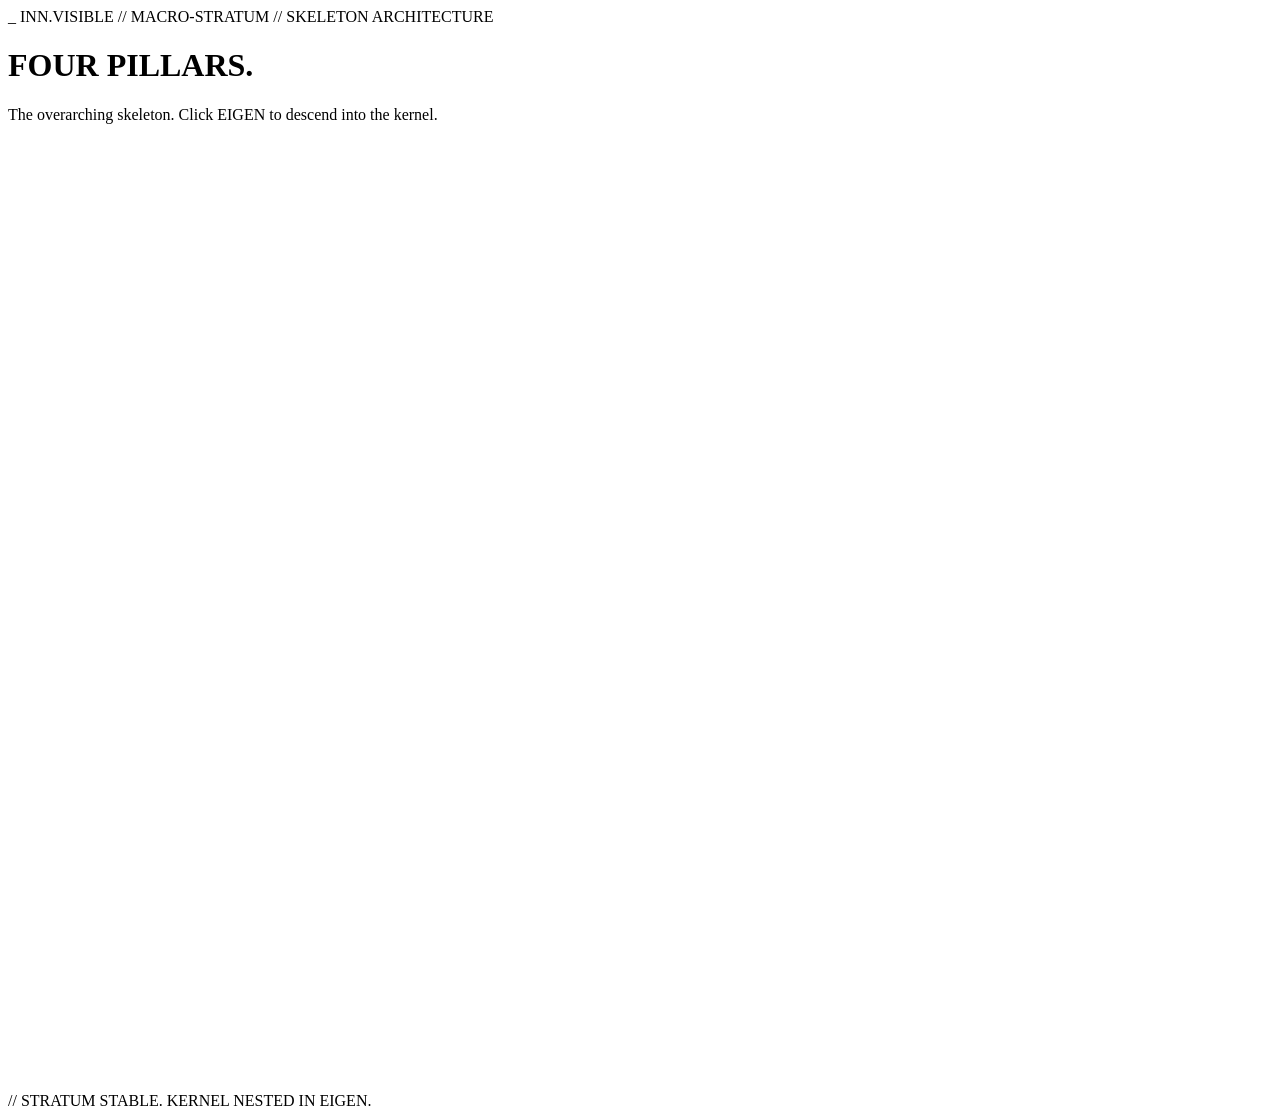
==== stratum.html @ 36eb198d "Create stratum.html" ====
<!DOCTYPE html>
<html lang="en">
<head>
<meta charset="UTF-8">
<meta name="viewport" content="width=device-width, initial-scale=1.0">
<title>INN.VISIBLE // The Stratum</title>
<link rel="stylesheet" href="stratum.css">
</head>
<body>
<header class="terminal-header">
  <span class="blink">_</span> INN.VISIBLE // MACRO-STRATUM // SKELETON ARCHITECTURE
</header>

<main class="container">
  <h1>FOUR PILLARS.</h1>
  <p class="subtitle">The overarching skeleton. Click EIGEN to descend into the kernel.</p>
  <svg id="constellation" viewBox="0 0 800 600">
    <g id="edges"></g>
    <g id="vertices"></g>
  </svg>
</main>

<footer>// STRATUM STABLE. KERNEL NESTED IN EIGEN.</footer>

<script src="stratum.js"></script>
</body>
</html>
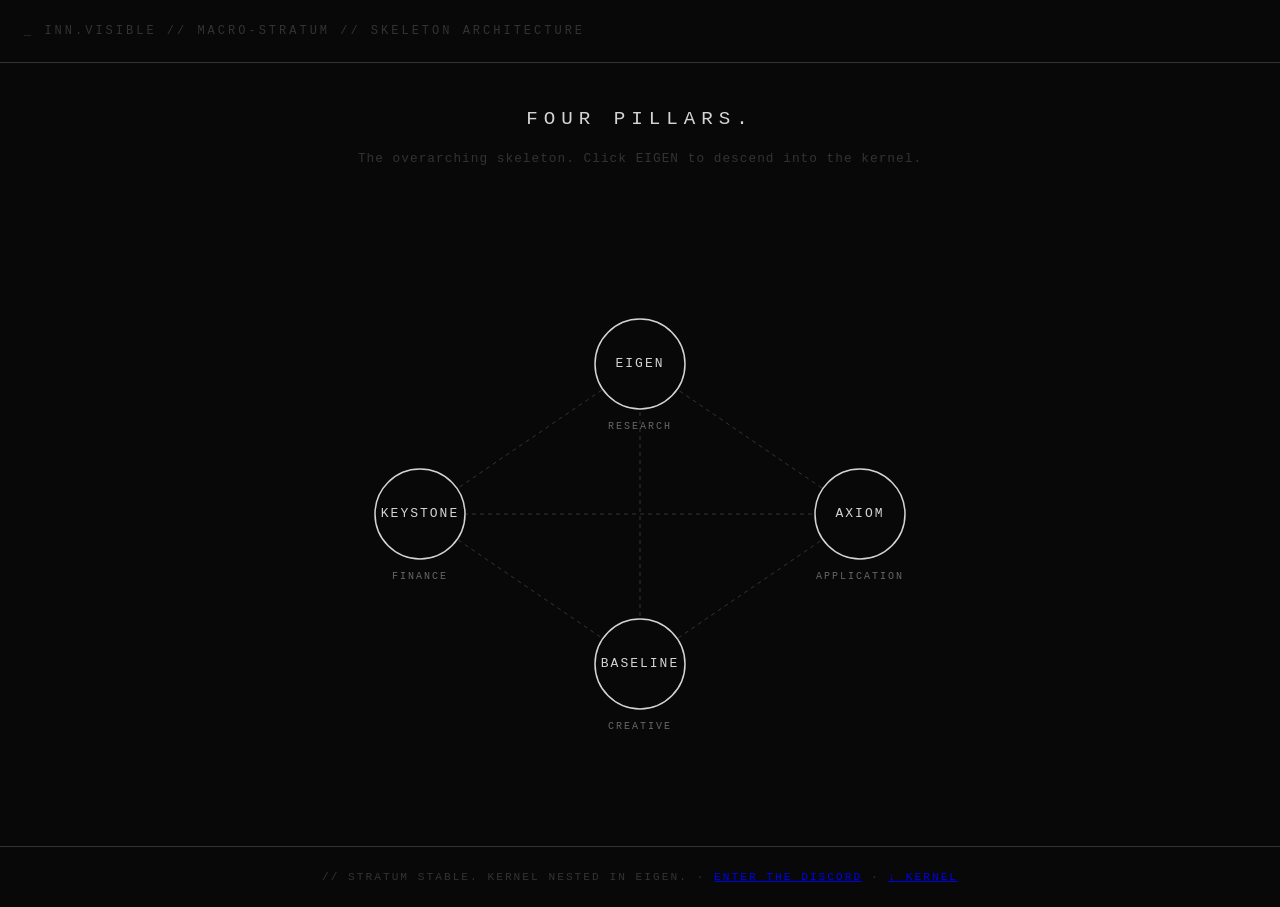
==== commit d59749ec: "Update stratum.html" ====
--- a/stratum.html
+++ b/stratum.html
@@ -20,7 +20,11 @@
   </svg>
 </main>
 
-<footer>// STRATUM STABLE. KERNEL NESTED IN EIGEN.</footer>
+<footer>
+  // STRATUM STABLE. KERNEL NESTED IN EIGEN. ·
+  <a href="https://discord.gg/7k2sNHS3n" target="_blank" rel="noopener">ENTER THE DISCORD</a> ·
+  <a href="index.html">↓ KERNEL</a>
+</footer>
 
 <script src="stratum.js"></script>
 </body>
--- a/stratum.css
+++ b/stratum.css
@@ -0,0 +1,67 @@
+:root {
+  --bg: #080808;
+  --fg: #d4d4d4;
+  --accent: #ffb000;
+  --dim: #333333;
+  --font: 'Courier New', Courier, monospace;
+}
+body {
+  background-color: var(--bg);
+  color: var(--fg);
+  font-family: var(--font);
+  margin: 0; padding: 0;
+  display: flex; flex-direction: column;
+  min-height: 100vh; overflow: hidden;
+}
+.terminal-header {
+  padding: 1.5rem;
+  border-bottom: 1px solid var(--dim);
+  font-size: 0.75rem; letter-spacing: 3px; color: var(--dim);
+}
+.blink { animation: blink 1s step-end infinite; }
+@keyframes blink { 50% { opacity: 0; } }
+.container {
+  flex: 1;
+  display: flex; flex-direction: column;
+  align-items: center; justify-content: center;
+  padding: 2rem;
+}
+h1 {
+  font-size: 1.2rem; font-weight: normal;
+  letter-spacing: 6px; margin-bottom: 0.5rem;
+  text-transform: uppercase;
+}
+.subtitle {
+  color: var(--dim); font-size: 0.8rem;
+  margin-bottom: 3rem; letter-spacing: 1px;
+}
+svg { width: 100%; max-width: 800px; height: auto; }
+.node-circle {
+  fill: var(--bg); stroke: var(--fg); stroke-width: 1.5;
+  transition: all 0.3s ease;
+}
+.node-group:hover .node-circle {
+  fill: var(--fg); stroke: var(--accent); stroke-width: 3;
+}
+.node-text {
+  fill: var(--fg); font-family: var(--font); font-size: 13px;
+  text-anchor: middle; dominant-baseline: middle;
+  pointer-events: none; letter-spacing: 2px;
+}
+.node-label {
+  fill: #666; font-family: var(--font); font-size: 10px;
+  text-anchor: middle; pointer-events: none;
+  letter-spacing: 2px; text-transform: uppercase;
+}
+.edge-line {
+  stroke: var(--dim); stroke-width: 1;
+  stroke-dasharray: 4;
+  animation: dash 30s linear infinite;
+}
+@keyframes dash { to { stroke-dashoffset: -200; } }
+footer {
+  padding: 1.5rem;
+  border-top: 1px solid var(--dim);
+  font-size: 0.7rem; color: var(--dim);
+  text-align: center; letter-spacing: 2px;
+}
